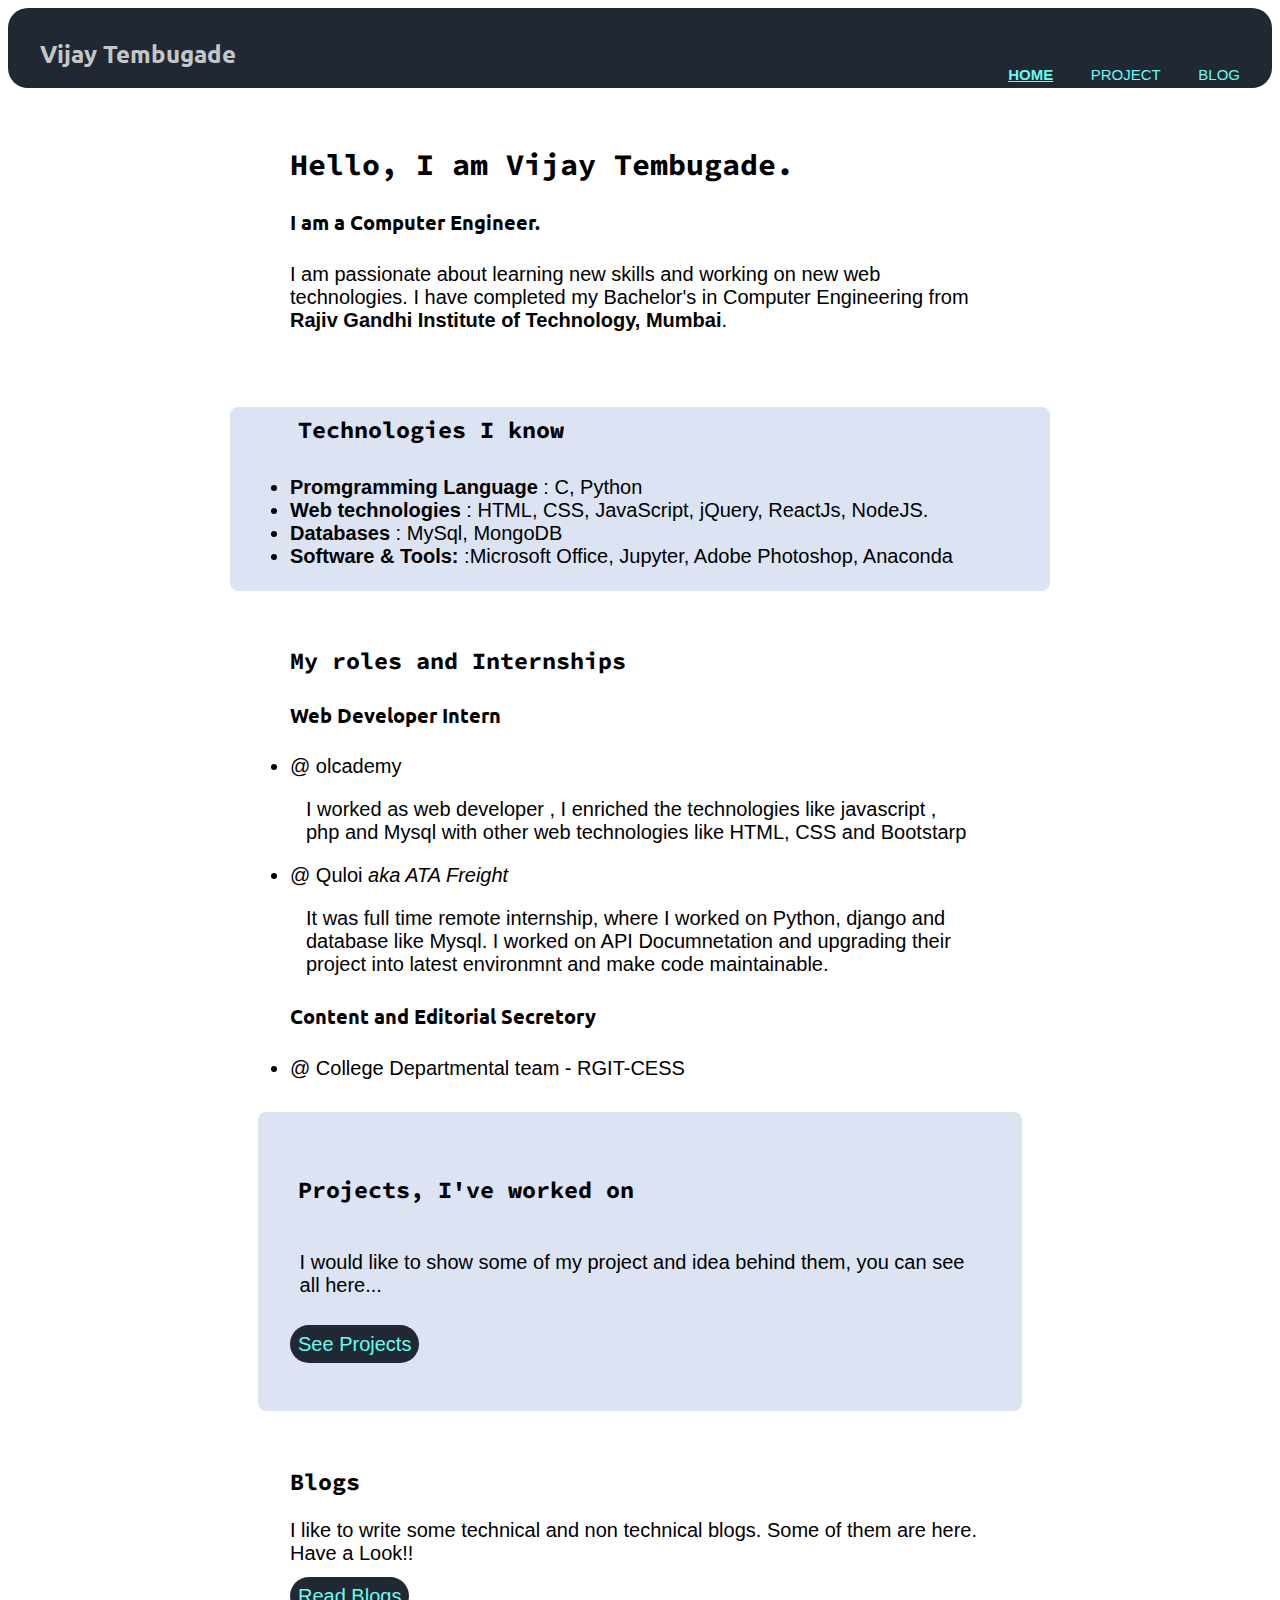
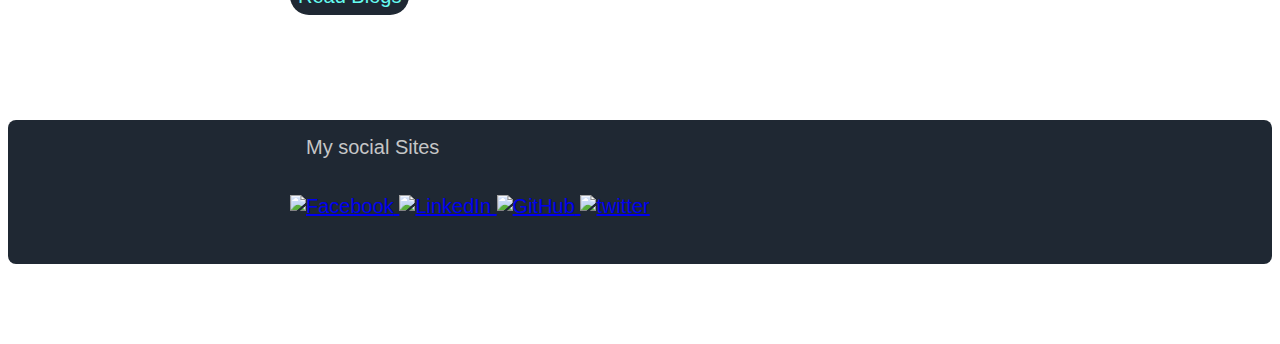
==== index.html @ 0f38e4b9 "Fix: Twitter id" ====
<!DOCTYPE html>
<html lang="en">
  <head>
    <meta charset="UTF-8" />
    <meta http-equiv="X-UA-Compatible" content="IE=edge" />
    <meta name="viewport" content="width=device-width, initial-scale=1.0" />
    <link
      rel="icon"
      href="https://img.icons8.com/officel/16/000000/vulcan-head.png"
      type="image/x-icon"
    />
    <title>Vijay Tembugade</title>
    <link href="styles.css" rel="stylesheet" />
  </head>

  <body>
    <!-- navbar -->
    <nav class="navigator">
      <h4 class="nav-icon sub-title">Vijay Tembugade</h4>
      <div class="div--nav">
        <a class="link" href="index.html"><strong><u>HOME</u></strong></a>
        <a class="link" href="projects.html">PROJECT</a>
        <a class="link" href="blogs.html">BLOG</a>
      </div>
    </nav>

    <div class="container intro">
      <h2 class="title">Hello, I am Vijay Tembugade.</h2>
      <h4 class="sub-title">I am a Computer Engineer.</h4>
      <!-- <h3>Development and research Enthusiastic.</h3> -->
      <p>
        I am passionate about learning new skills and working on new web
        technologies. I have completed my Bachelor's in Computer Engineering
        from <strong>Rajiv Gandhi Institute of Technology, Mumbai</strong>.
      </p>
    </div>
    <div class="technologies-known container">
      <h3 class="title">Technologies I know</h3>
      <li><strong>Promgramming Language</strong> : C, Python</li>
      <li>
        <strong>Web technologies</strong> : HTML, CSS, JavaScript, jQuery,
        ReactJs, NodeJS.
      </li>
      <li><strong>Databases</strong> : MySql, MongoDB</li>
      <li>
        <strong>Software & Tools:</strong> :Microsoft Office, Jupyter, Adobe
        Photoshop, Anaconda
      </li>
      <br />
    </div>

    <div>
      <div class="roles container">
        <h3 class="title">My roles and Internships</h3>
        <h4 class="sub-title">Web Developer Intern</h4>
        <li>
          @ olcademy 
          <!-- <a class="link" href="/olcademy_know"><small>know more</small></a> -->
          <p style="padding: 0rem 1rem;">I worked as web developer , I enriched the technologies like javascript , php and Mysql with other web technologies like HTML, CSS and Bootstarp</p>
        </li>
        <li>
          @ Quloi <i>aka ATA Freight</i>
          <!-- <a class="link" href="/atafreight_know"><small>know more</small></a> -->
          <p style="padding: 0rem 1rem;">It was full time remote internship, where I worked on Python, django and database like Mysql. I worked on API Documnetation and upgrading their project into latest environmnt and make code maintainable.</p>
        </li>

        <h4 class="sub-title">Content and Editorial Secretory</h4>
        <li>@ College Departmental team - RGIT-CESS</li>
      </div>
    </div>

    <div class="project-done container">
      <h3 class="title">Projects, I've worked on</h3>
      <p style="padding: 1rem 0.6rem;">
        I would like to show some of my project and idea behind them, you can
        see all here...
      </p>
      <a class="link show-project" href="/projects.html">See Projects</a>
      <br />
      <br />
    </div>

    <!-- blog -->
    <div class="blogs container">
      <h3 class="title">Blogs</h3>
      <p>
        I like to write some technical and non technical blogs. Some of them are
        here. Have a Look!!
      </p>
      <a class="link show-blogs" href="/blogs.html">Read Blogs</a>
    </div>

    <!-- extra -->

    <footer class="footer">
      <div class="extra-about-me container">
        <!-- <h3 class="title">Want to know more about me?</h3>
        <a class="link show-extra" href="extra.html">Click here</a> -->

        <p class="social">My social Sites</p>
        <div>
          <a href="https://www.facebook.com/vijaytembugade">
            <img
              src="https://img.icons8.com/doodle/48/000000/facebook-new.png"
              title = "Facebook"
            />
          </a>
          <a href="https://www.linkedin.com/in/vijaytembugade/">
            <img
              src="https://img.icons8.com/doodle/48/000000/linkedin--v2.png"
              title="LinkedIn"
            />
          </a>
          <a href="https://www.github.com/vijaytembugade/">
            <img src="https://img.icons8.com/doodle/48/000000/github.png" 
                  title="GitHub"
            />
          </a>
          <a href="https://twitter.com/vijaytembugade/">
            <img src="https://img.icons8.com/doodle/48/000000/twitter.png"
                  title="twitter"
            />
          </a>
        </div>
        <br />
        <br />
      </div>
    </footer>
  </body>
</html>
---- styles.css ----
@import url("https://fonts.googleapis.com/css2?family=Source+Code+Pro&display=swap");
@import url("https://fonts.googleapis.com/css2?family=Lora&family=Ubuntu:wght@400&display=swap");

.title {
  font-family: "Source Code Pro", monospace;
}
.sub-title {
  font-family: "Ubuntu", sans-serif;
}
.fonty {
    font-style: 'Lora', serif !important;
}
body {
  font-family: "Roboto", sans-serif;
  font-size: 20px;
}
.container {
  padding-left: 3em;
  padding-right: 3em;
  max-width: 700px;
  margin: auto;
}
.link {
  text-decoration: none;
  padding: 2rem 1rem;
}

.nav-icon {
  margin: 0rem 1rem;
  color: #c5c6c7;
  padding: 0.2rem 1rem;
  position: relative;
  top: 1.7rem;
  font-size: larger;
}

.navigator {
  background-color: #1f2833;
  border-radius: 1em;
  height: 5rem;
}
.navigator .link {
  color: #66fcf1;
  font-size: 15px;
}

#img1 {
  width: 50%;
  align-items: center;
  position: relative;
  left: 25%;
}
.div--nav {
  padding: 1rem 1rem;
  text-align: right;
}

.technologies-known {
  background-color: #dce3f3;
  border-radius: 0.5rem;
}
.intro {
  padding: 2rem 2rem;
}
.technologies-known > h3 {
  padding: 0.5rem 0.5rem;
}

small {
  font-size: x-small;
}

.project-done {
  background-color: #dce3f3;
  border-radius: 0.5rem;
  padding: 2rem 2rem;
}
.project-done .show-project {
  background-color: #1f2833;
  color: #66fcf1;
  border-radius: 2rem;
  padding: 0.5rem 0.5rem;
}
.project-done > h3 {
  padding: 0.5rem 0.5rem;
}

.blogs {
  padding: 2rem 2rem;
}

.roles {
  padding: 2rem 2rem;
}

.blogs .show-blogs {
  background-color: #1f2833;
  color: #66fcf1;
  border-radius: 2rem;
  padding: 0.5rem 0.5rem;
}

.extra-about-me {
  border-radius: 0.5rem;
}

.extra-about-me .show-extra {
  background-color: #66fcf1;
  color: #1f2833;
  border-radius: 2rem;
  padding: 0.5rem 0.5rem;
}
.extra-about-me > h3 {
  padding: 0.5rem 0.5rem;
  color: #c5c6c7;
}

.footer {
  background-color: #1f2833;
  color: #66fcf1;
  margin: 5rem 0rem;
  border-radius: 0.5rem;
}
.social {
  color: #c5c6c7;
  padding: 1rem 1rem;
}

.social-tag {
  text-decoration: none;
  background-color: azure;
  color: #1f2833;
  padding: 0.2rem 0.2rem;
  border-radius: 0.3rem;
}

/* project css */

.live-demo {
  text-decoration: none;
  background-color: #66fcf1;
  border-color: #1f2833;
  color: black;
  padding: 0.5rem 0.5rem;
  border-radius: 0.3rem;
  display: inline;
  margin: 0.3rem 0.3rem;
}
.source-code {
  text-decoration: none;
  border: 1px solid;

  display: inline;
  color: #66fcf1;
  background-color: #1f2833;
  border-radius: 0.2rem;
  padding: 0.5rem 0.5rem;
}

.hr-color{
  color: #66fcf1;
}

.project-show{
  position:initial;
  left: 50%;
}

/* blogs  css */
.blog-button{
  text-decoration: none;
  border: 1px solid;
  display: inline;
  color: #1f2833;
  background-color: #66fcf1;
  border-radius: 0.2rem;
  padding: 0.5rem 0.5rem;
}
.blog-button:hover{
  text-decoration: none;
  border: 1px solid;
  display: inline;
  color: #66fcf1;
  background-color: #1f2833;
  border-radius: 0.2rem;
  padding: 0.5rem 0.5rem;
}

/* blogs contain */
.blog-content{
  text-align: justify;
  text-justify: inter-word;

}
.blog-show{
padding: 2rem 0rem;
}

@media only screen and (max-width: 500px) {

  body {
    font-size: 16px;
  }
  .nav-icon {
    margin: 0rem 1rem;
    color: #c5c6c7;
    padding: 0.2rem 1rem;
    position: relative;
    top: 0.6rem;
    left: 25%;
    font-size:medium;
  }

  .div--nav{
    text-align: center;
  }
}
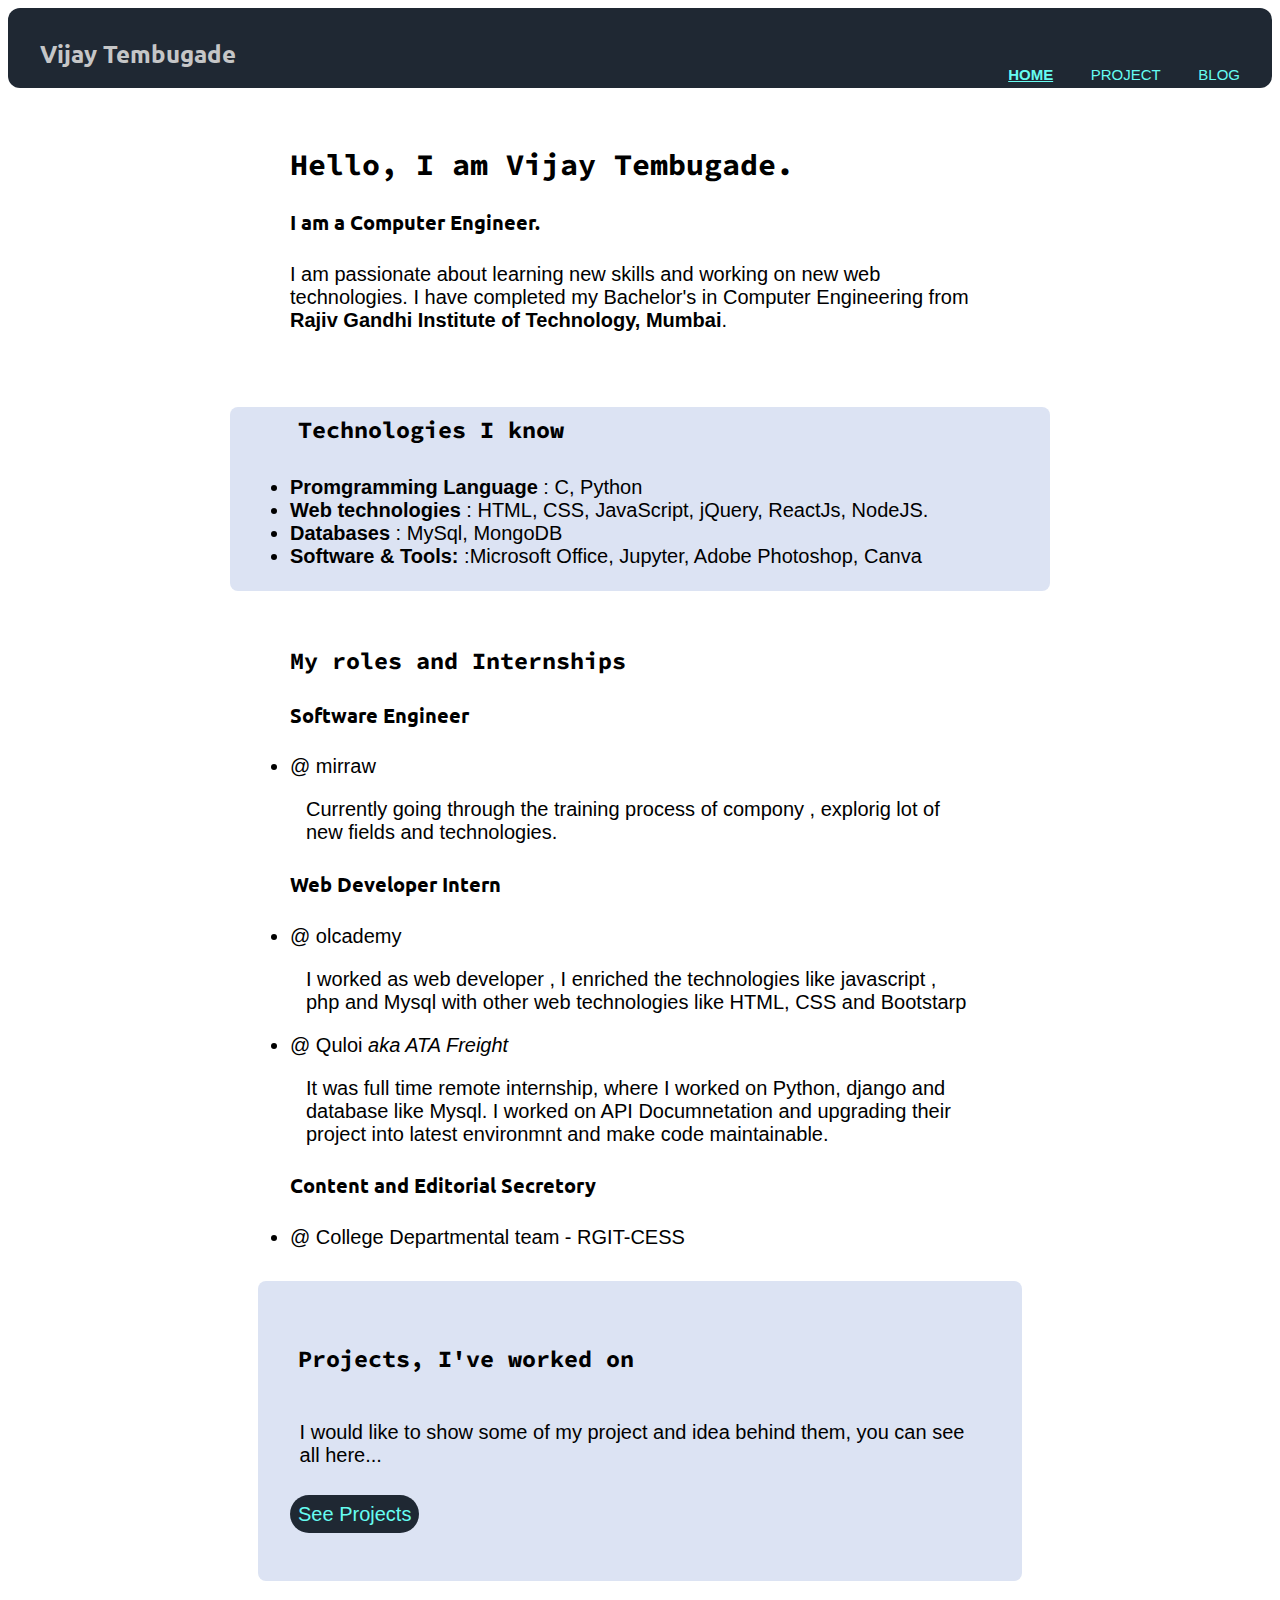
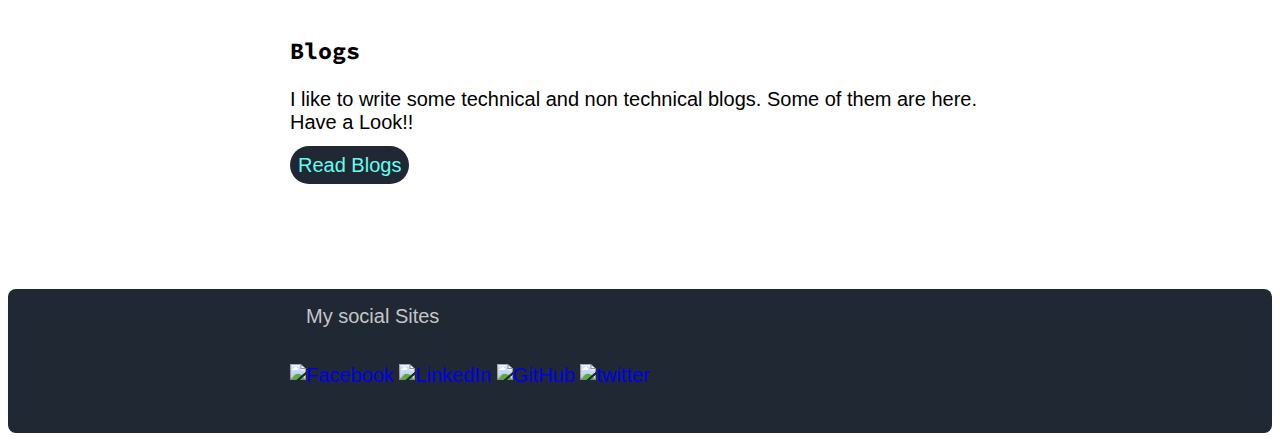
==== commit 6a06f230: "Fix : minor chnages related to ui" ====
--- a/index.html
+++ b/index.html
@@ -44,14 +44,19 @@
       <li><strong>Databases</strong> : MySql, MongoDB</li>
       <li>
         <strong>Software & Tools:</strong> :Microsoft Office, Jupyter, Adobe
-        Photoshop, Anaconda
-      </li>
+        Photoshop, Canva      </li>
       <br />
     </div>
 
     <div>
       <div class="roles container">
         <h3 class="title">My roles and Internships</h3>
+        <h4 class="sub-title">Software Engineer</h4>
+        <li>
+          @ mirraw 
+          <!-- <a class="link" href="/olcademy_know"><small>know more</small></a> -->
+          <p style="padding: 0rem 1rem;">Currently going through the training process of compony , explorig lot of new fields and technologies.</p>
+        </li>
         <h4 class="sub-title">Web Developer Intern</h4>
         <li>
           @ olcademy 
@@ -99,24 +104,24 @@
 
         <p class="social">My social Sites</p>
         <div>
-          <a href="https://www.facebook.com/vijaytembugade">
+          <a  target="_blank"  href="https://www.facebook.com/vijaytembugade">
             <img
               src="https://img.icons8.com/doodle/48/000000/facebook-new.png"
               title = "Facebook"
             />
           </a>
-          <a href="https://www.linkedin.com/in/vijaytembugade/">
+          <a  target="_blank"  href="https://www.linkedin.com/in/vijaytembugade/">
             <img
               src="https://img.icons8.com/doodle/48/000000/linkedin--v2.png"
               title="LinkedIn"
             />
           </a>
-          <a href="https://www.github.com/vijaytembugade/">
+          <a  target="_blank"  href="https://www.github.com/vijaytembugade/">
             <img src="https://img.icons8.com/doodle/48/000000/github.png" 
                   title="GitHub"
             />
           </a>
-          <a href="https://twitter.com/vijaytembugade/">
+          <a  target="_blank"  href="https://twitter.com/vijaytembugade/">
             <img src="https://img.icons8.com/doodle/48/000000/twitter.png"
                   title="twitter"
             />
--- a/styles.css
+++ b/styles.css
@@ -36,7 +36,7 @@
 
 .navigator {
   background-color: #1f2833;
-  border-radius: 1em;
+  border-radius: 0.6em;
   height: 5rem;
 }
 .navigator .link {
@@ -118,7 +118,7 @@
 .footer {
   background-color: #1f2833;
   color: #66fcf1;
-  margin: 5rem 0rem;
+  margin-top : 5rem;
   border-radius: 0.5rem;
 }
 .social {
@@ -214,4 +214,8 @@
   .div--nav{
     text-align: center;
   }
+}
+
+a{
+  text-decoration: none;
 }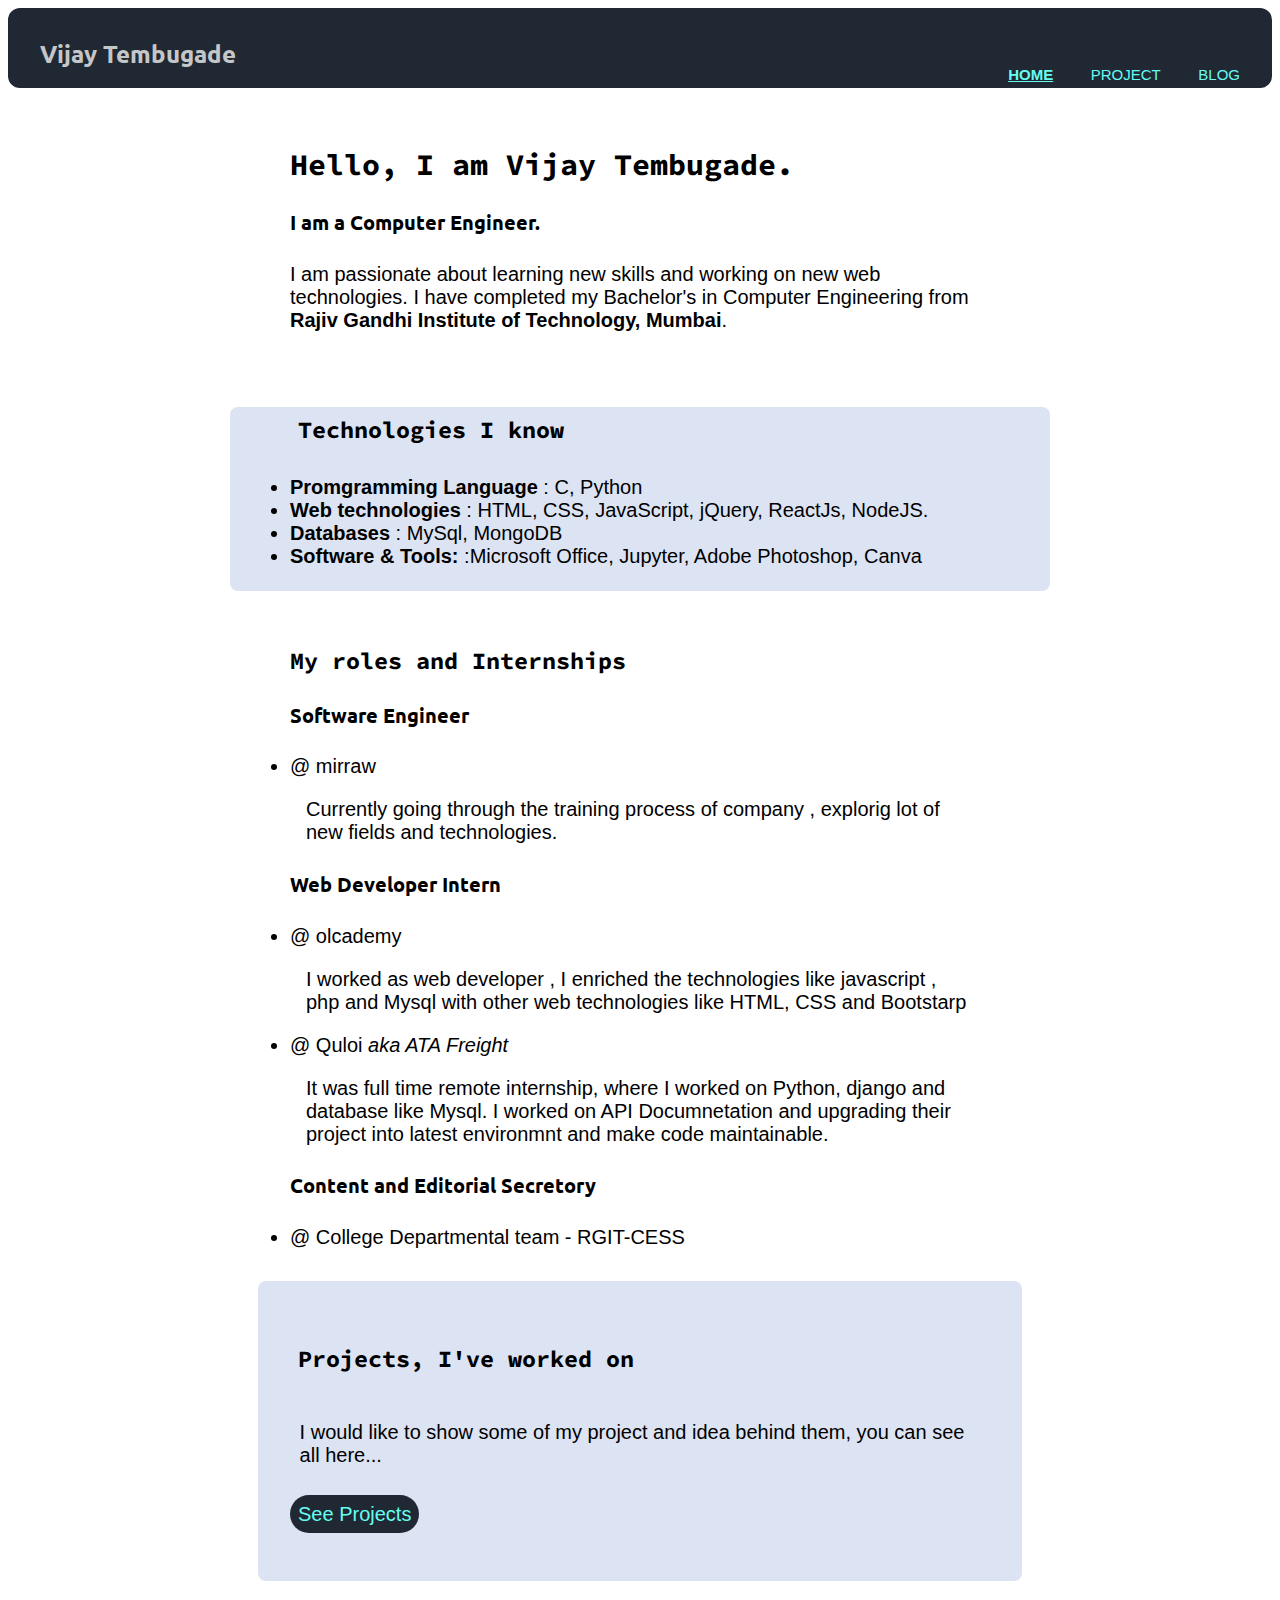
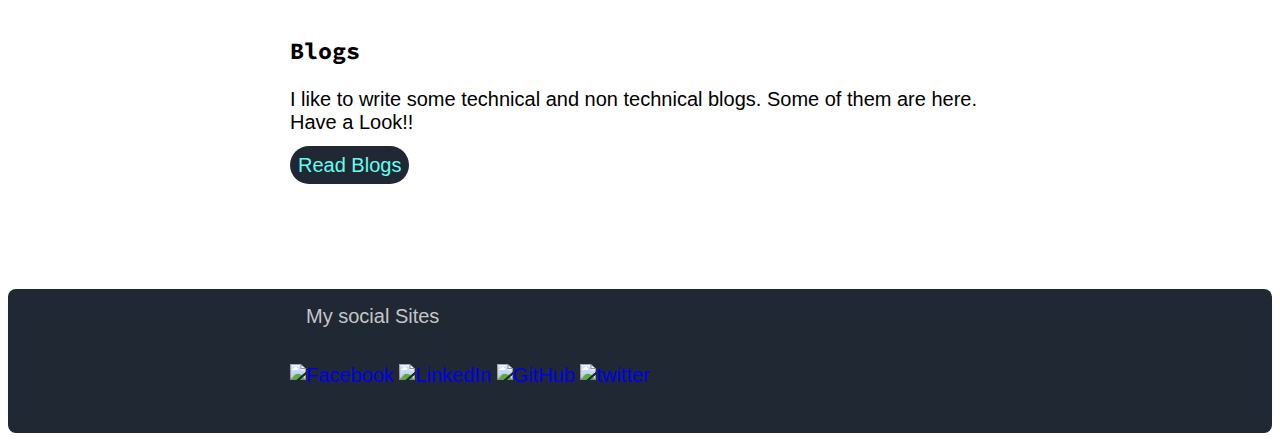
==== commit 6c2c673f: "fix: spell misteks" ====
--- a/index.html
+++ b/index.html
@@ -55,7 +55,7 @@
         <li>
           @ mirraw 
           <!-- <a class="link" href="/olcademy_know"><small>know more</small></a> -->
-          <p style="padding: 0rem 1rem;">Currently going through the training process of compony , explorig lot of new fields and technologies.</p>
+          <p style="padding: 0rem 1rem;">Currently going through the training process of company , explorig lot of new fields and technologies.</p>
         </li>
         <h4 class="sub-title">Web Developer Intern</h4>
         <li>
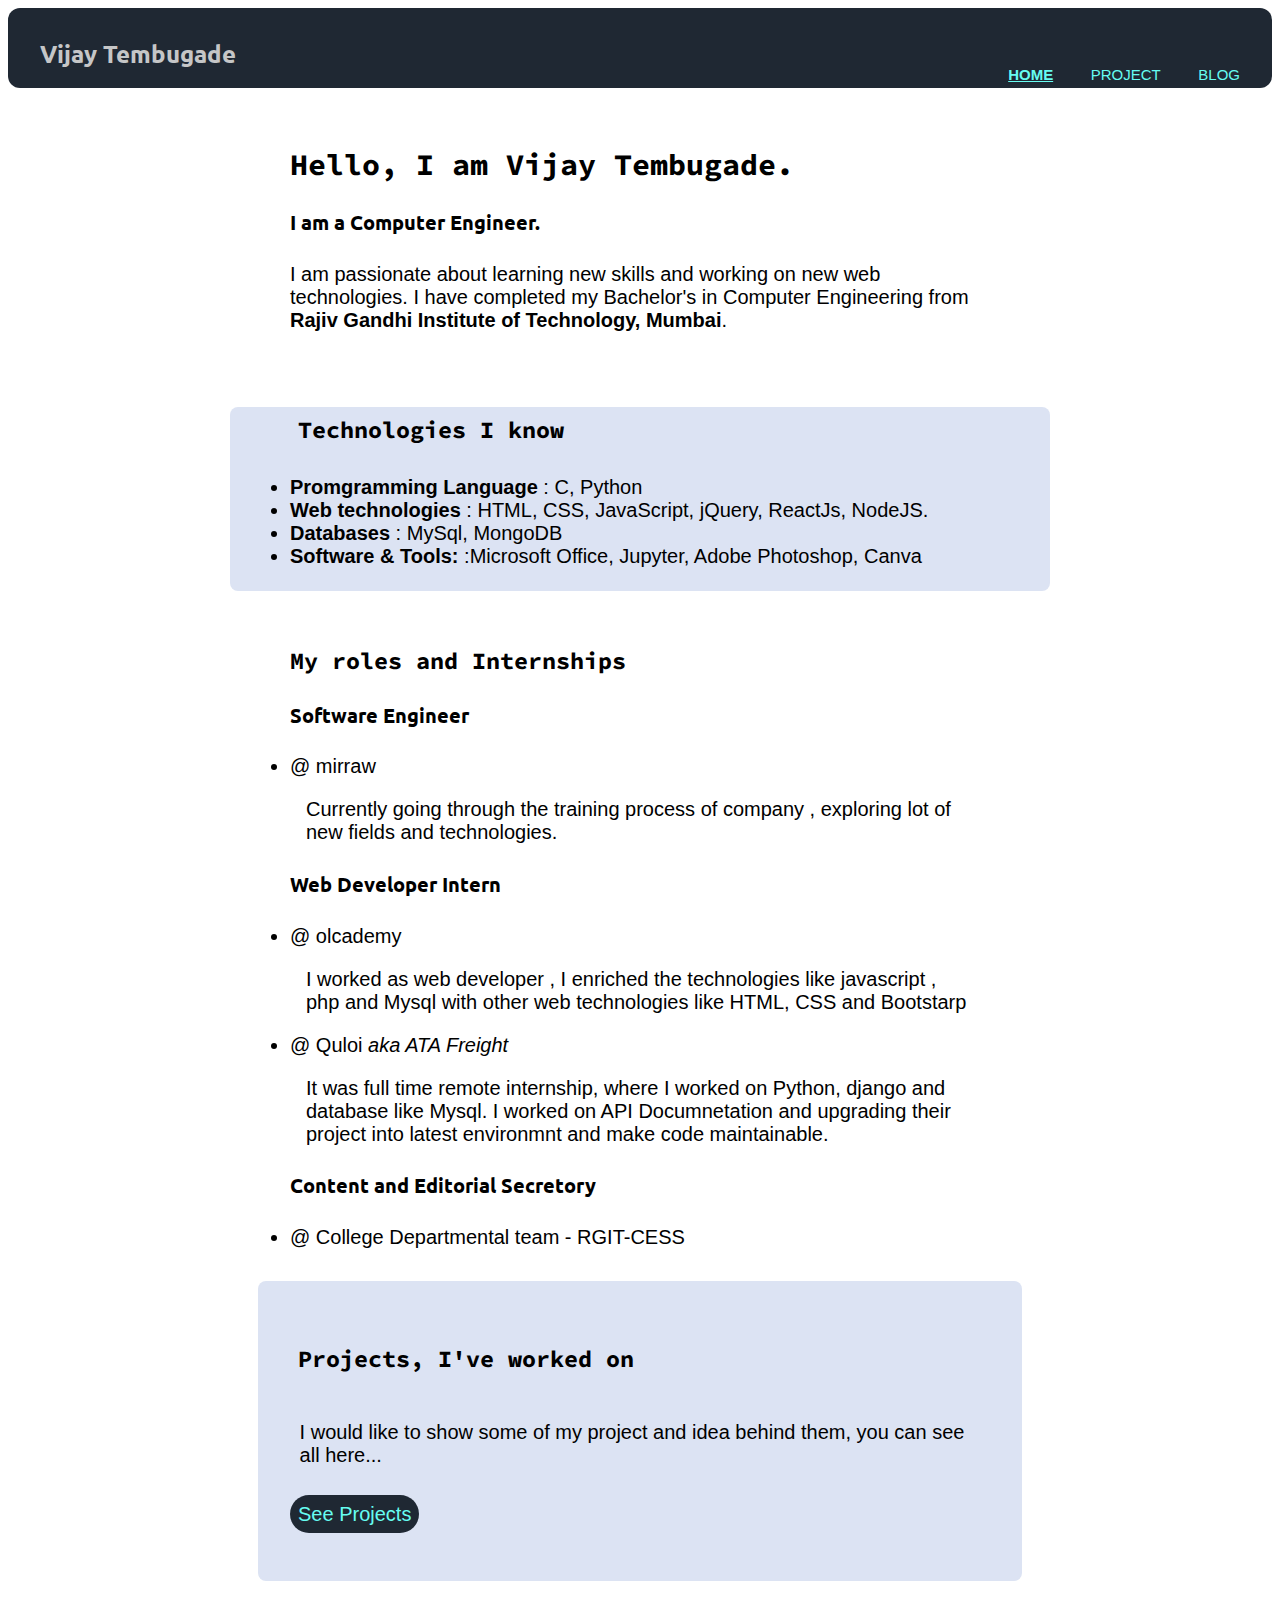
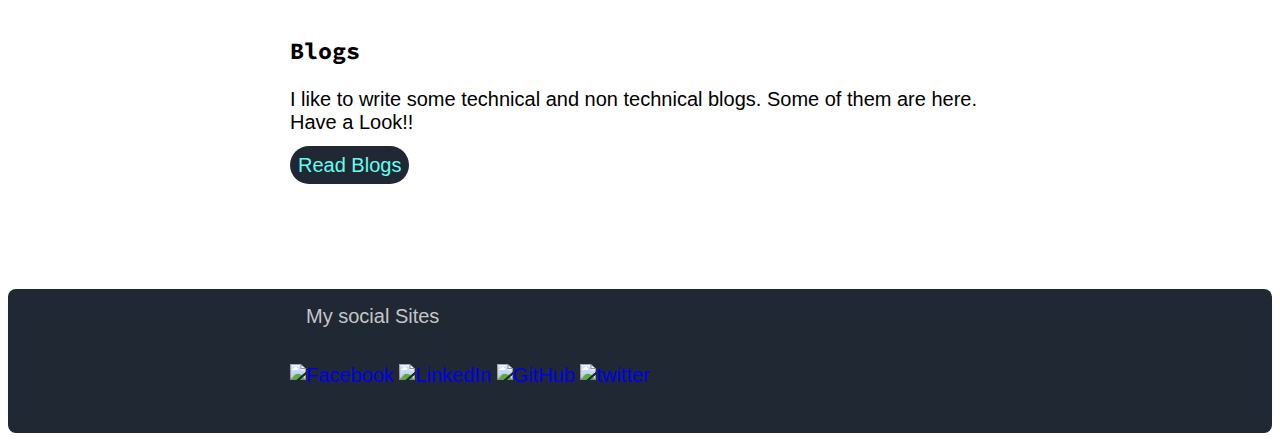
==== commit 3bb11310: "fix : spelling fix" ====
--- a/index.html
+++ b/index.html
@@ -55,7 +55,7 @@
         <li>
           @ mirraw 
           <!-- <a class="link" href="/olcademy_know"><small>know more</small></a> -->
-          <p style="padding: 0rem 1rem;">Currently going through the training process of company , explorig lot of new fields and technologies.</p>
+          <p style="padding: 0rem 1rem;">Currently going through the training process of company , exploring lot of new fields and technologies.</p>
         </li>
         <h4 class="sub-title">Web Developer Intern</h4>
         <li>
--- a/styles.css
+++ b/styles.css
@@ -197,6 +197,13 @@
 }
 
 @media only screen and (max-width: 500px) {
+
+  .container {
+    padding-left: 3em;
+    padding-right: 3em;
+    max-width: 500px;
+    margin: auto;
+  }
 
   body {
     font-size: 16px;
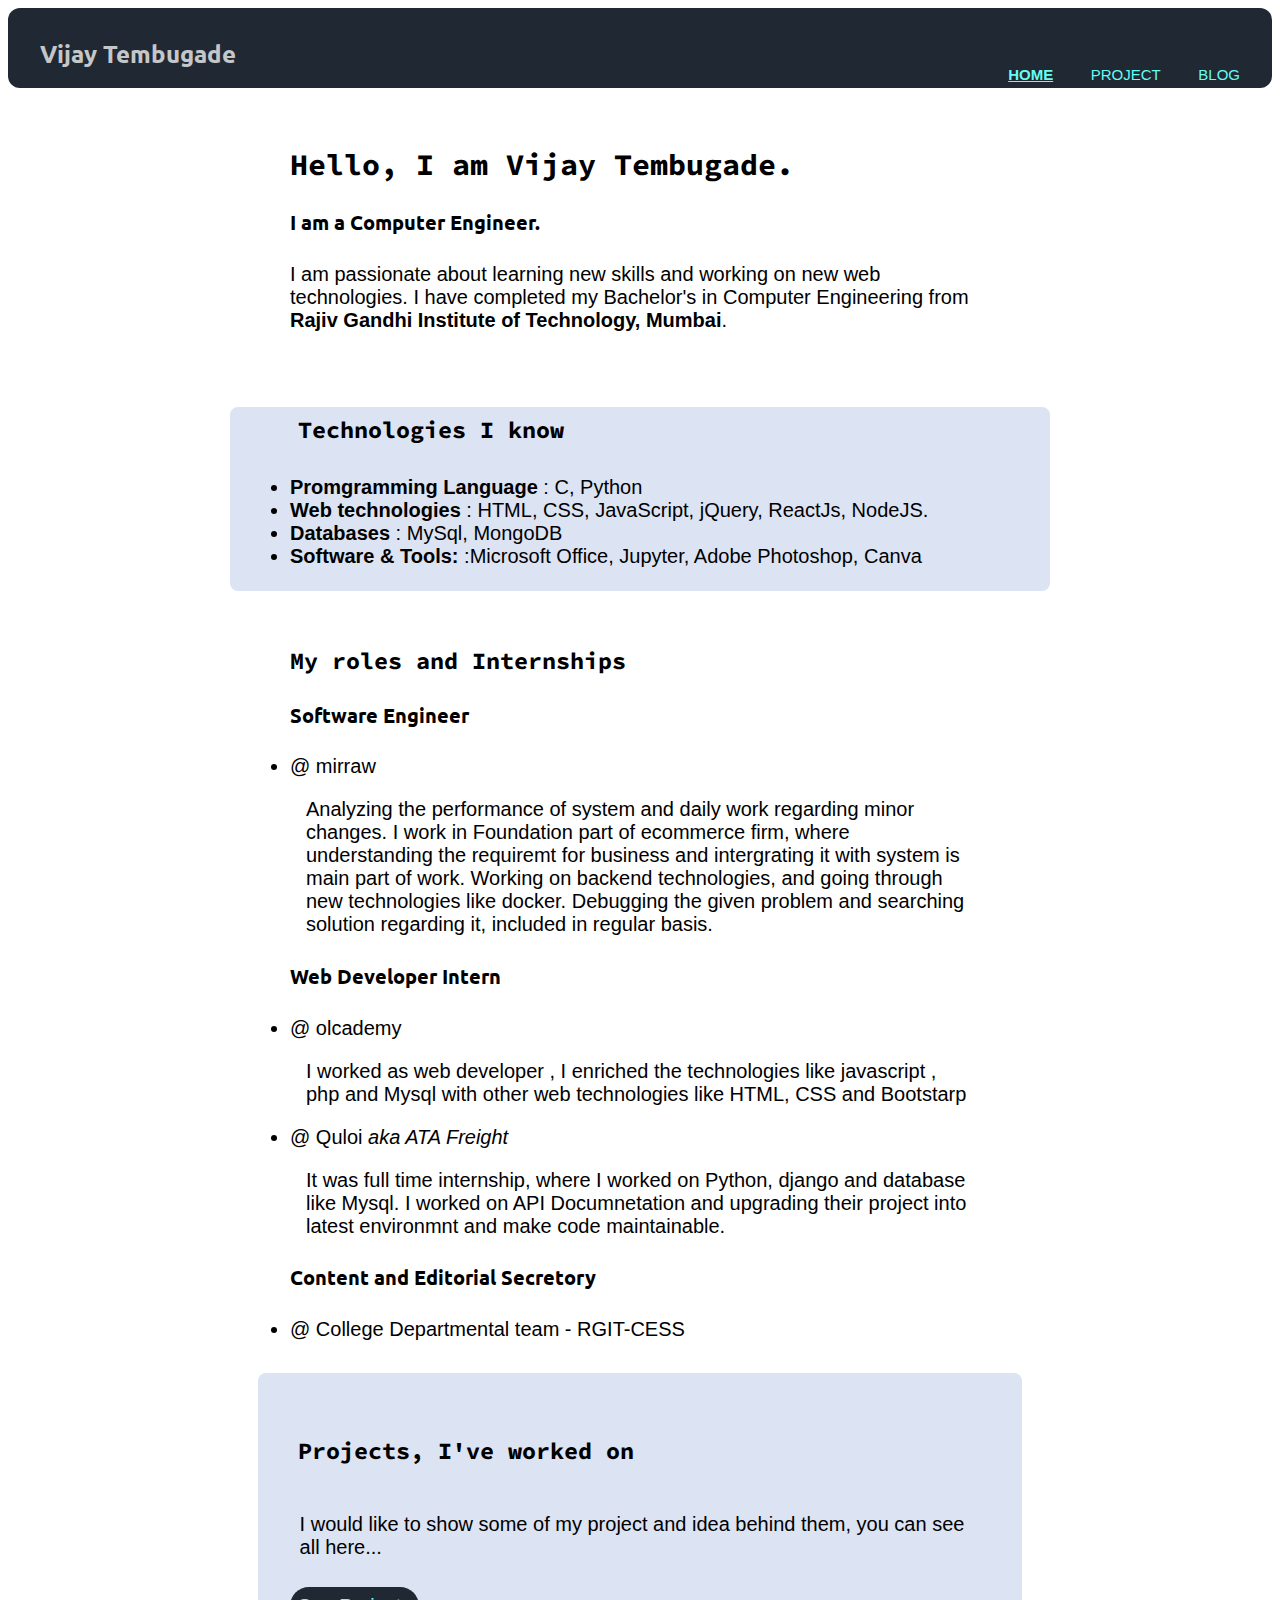
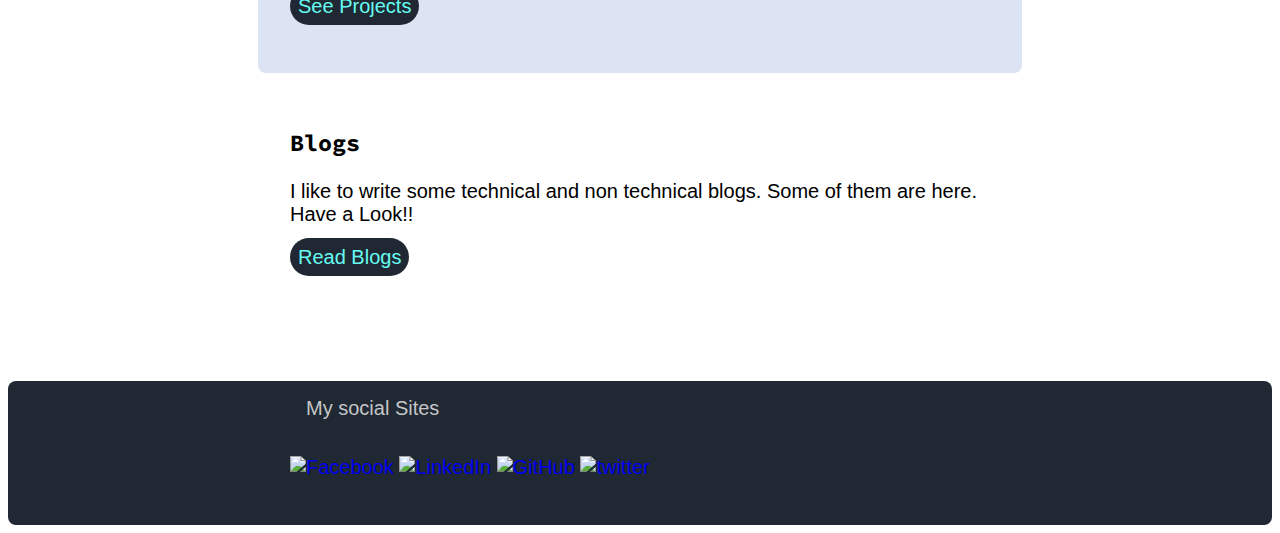
==== commit 95e279b1: "add :  changes in heading and spelling fixed" ====
--- a/index.html
+++ b/index.html
@@ -55,7 +55,9 @@
         <li>
           @ mirraw 
           <!-- <a class="link" href="/olcademy_know"><small>know more</small></a> -->
-          <p style="padding: 0rem 1rem;">Currently going through the training process of company , exploring lot of new fields and technologies.</p>
+          <p style="padding: 0rem 1rem;">
+          Analyzing the performance of system and daily work regarding minor changes. I work in Foundation part of ecommerce firm, where understanding the requiremt for business and intergrating it with system is main part of work. Working on backend technologies, and going through new technologies like docker. Debugging the given problem and searching solution regarding it, included in regular basis.
+          </p>
         </li>
         <h4 class="sub-title">Web Developer Intern</h4>
         <li>
@@ -66,7 +68,7 @@
         <li>
           @ Quloi <i>aka ATA Freight</i>
           <!-- <a class="link" href="/atafreight_know"><small>know more</small></a> -->
-          <p style="padding: 0rem 1rem;">It was full time remote internship, where I worked on Python, django and database like Mysql. I worked on API Documnetation and upgrading their project into latest environmnt and make code maintainable.</p>
+          <p style="padding: 0rem 1rem;">It was full time  internship, where I worked on Python, django and database like Mysql. I worked on API Documnetation and upgrading their project into latest environmnt and make code maintainable.</p>
         </li>
 
         <h4 class="sub-title">Content and Editorial Secretory</h4>
--- a/styles.css
+++ b/styles.css
@@ -201,7 +201,7 @@
   .container {
     padding-left: 3em;
     padding-right: 3em;
-    max-width: 500px;
+    max-width: 100%;
     margin: auto;
   }
 
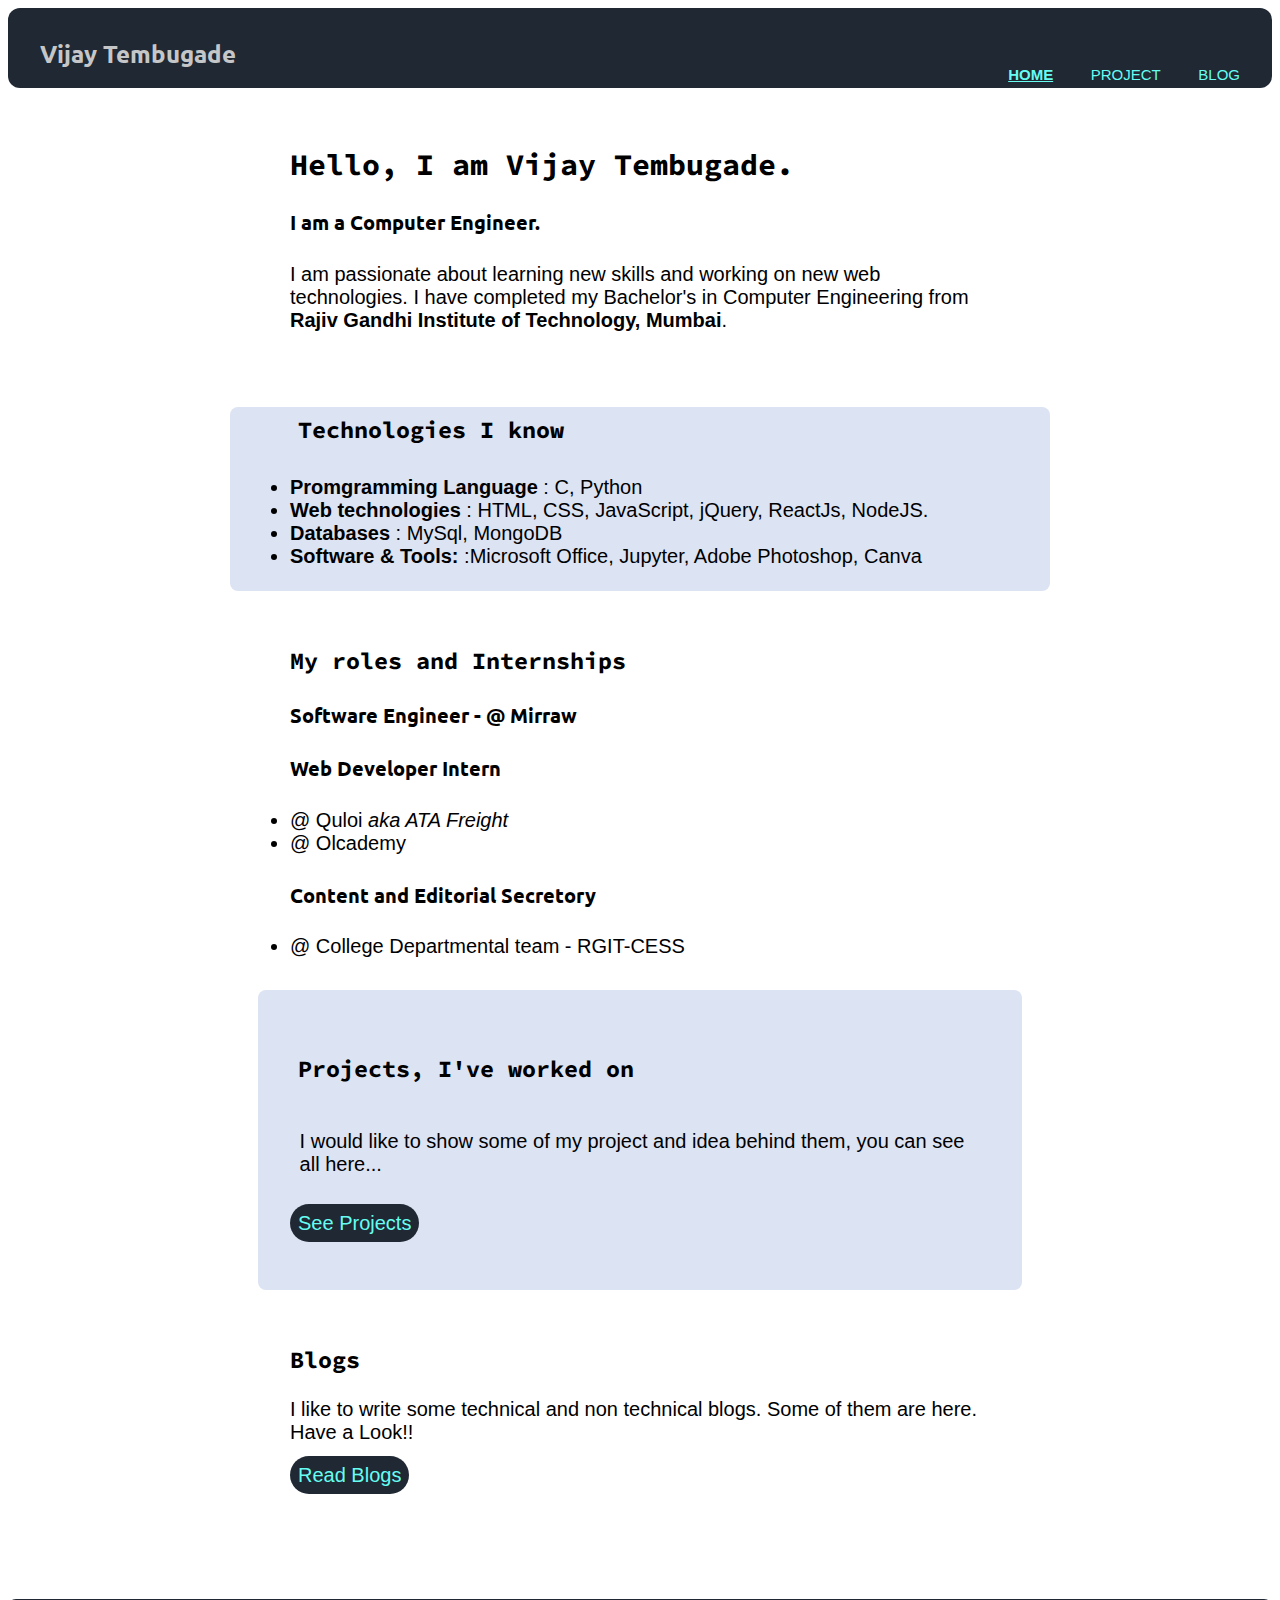
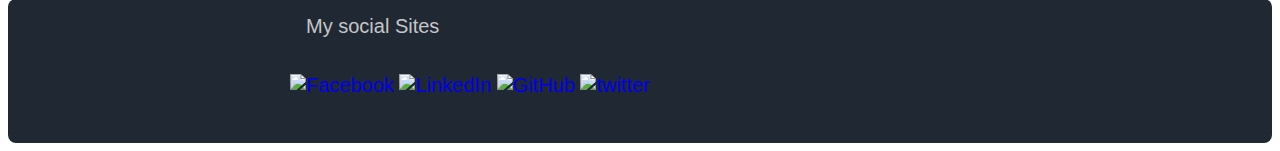
==== commit e23fcf8f: "Changes in portfolio" ====
--- a/index.html
+++ b/index.html
@@ -51,24 +51,23 @@
     <div>
       <div class="roles container">
         <h3 class="title">My roles and Internships</h3>
-        <h4 class="sub-title">Software Engineer</h4>
-        <li>
+        <h4 class="sub-title">Software Engineer - @ Mirraw</h4>
+        <!-- <li>
           @ mirraw 
-          <!-- <a class="link" href="/olcademy_know"><small>know more</small></a> -->
           <p style="padding: 0rem 1rem;">
           Analyzing the performance of system and daily work regarding minor changes. I work in Foundation part of ecommerce firm, where understanding the requiremt for business and intergrating it with system is main part of work. Working on backend technologies, and going through new technologies like docker. Debugging the given problem and searching solution regarding it, included in regular basis.
           </p>
-        </li>
+        </li> -->
         <h4 class="sub-title">Web Developer Intern</h4>
-        <li>
-          @ olcademy 
-          <!-- <a class="link" href="/olcademy_know"><small>know more</small></a> -->
-          <p style="padding: 0rem 1rem;">I worked as web developer , I enriched the technologies like javascript , php and Mysql with other web technologies like HTML, CSS and Bootstarp</p>
-        </li>
         <li>
           @ Quloi <i>aka ATA Freight</i>
           <!-- <a class="link" href="/atafreight_know"><small>know more</small></a> -->
-          <p style="padding: 0rem 1rem;">It was full time  internship, where I worked on Python, django and database like Mysql. I worked on API Documnetation and upgrading their project into latest environmnt and make code maintainable.</p>
+          <!-- <p style="padding: 0rem 1rem;">It was full time  internship, where I worked on Python, django and database like Mysql. I worked on API Documnetation and upgrading their project into latest environmnt and make code maintainable.</p> -->
+        </li>
+        <li>
+          @ Olcademy 
+          <!-- <a class="link" href="/olcademy_know"><small>know more</small></a> -->
+          <!-- <p style="padding: 0rem 1rem;">I worked as web developer , I enriched the technologies like javascript , php and Mysql with other web technologies like HTML, CSS and Bootstarp</p> -->
         </li>
 
         <h4 class="sub-title">Content and Editorial Secretory</h4>
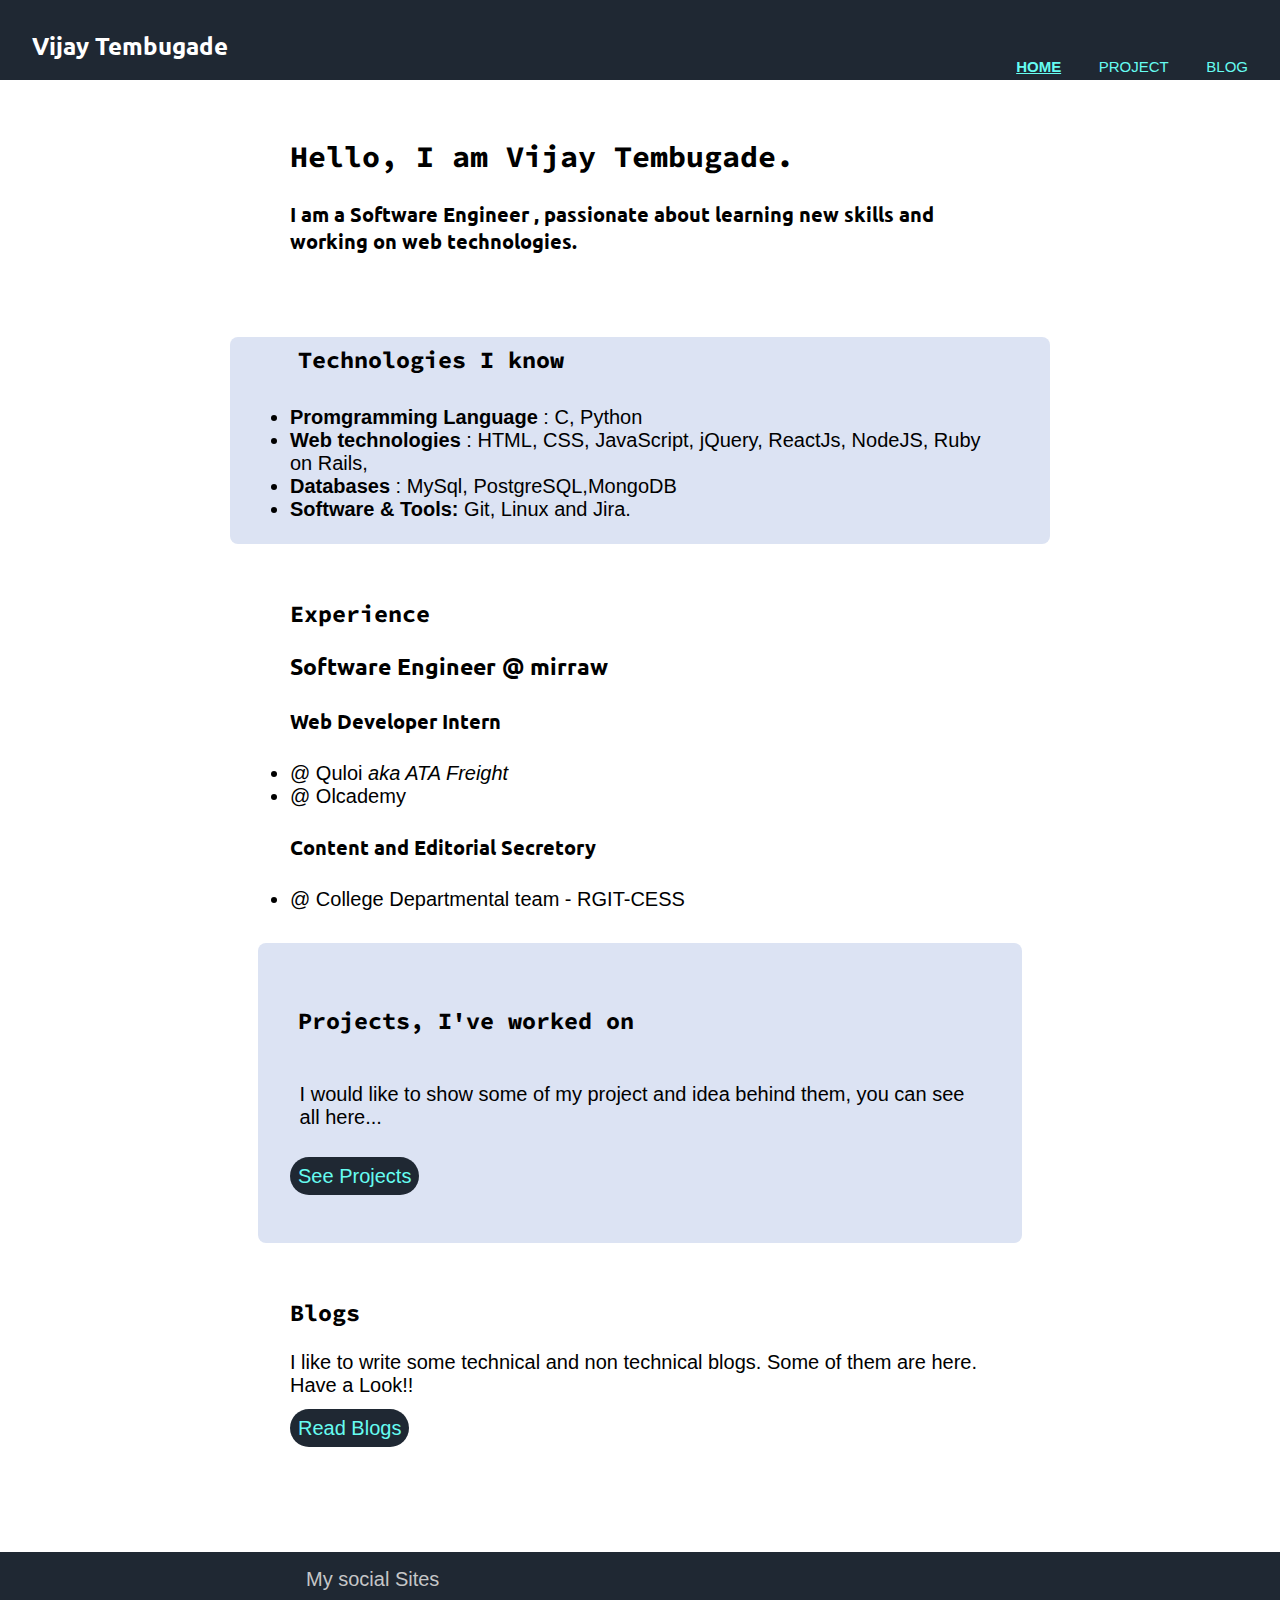
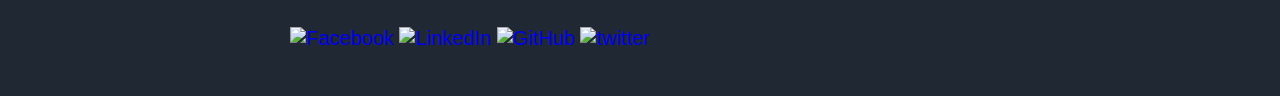
==== commit 99d87430: "Minor changes" ====
--- a/index.html
+++ b/index.html
@@ -26,32 +26,29 @@
 
     <div class="container intro">
       <h2 class="title">Hello, I am Vijay Tembugade.</h2>
-      <h4 class="sub-title">I am a Computer Engineer.</h4>
+      <h4 class="sub-title">I am a Software Engineer , passionate about learning new skills and working on web
+        technologies.</h4>
       <!-- <h3>Development and research Enthusiastic.</h3> -->
-      <p>
-        I am passionate about learning new skills and working on new web
-        technologies. I have completed my Bachelor's in Computer Engineering
-        from <strong>Rajiv Gandhi Institute of Technology, Mumbai</strong>.
-      </p>
+
     </div>
     <div class="technologies-known container">
       <h3 class="title">Technologies I know</h3>
       <li><strong>Promgramming Language</strong> : C, Python</li>
       <li>
         <strong>Web technologies</strong> : HTML, CSS, JavaScript, jQuery,
-        ReactJs, NodeJS.
+        ReactJs, NodeJS, Ruby on Rails,
       </li>
-      <li><strong>Databases</strong> : MySql, MongoDB</li>
+      <li><strong>Databases</strong> : MySql, PostgreSQL,MongoDB</li>
       <li>
-        <strong>Software & Tools:</strong> :Microsoft Office, Jupyter, Adobe
-        Photoshop, Canva      </li>
+        <strong>Software & Tools:</strong> Git, Linux and Jira.   </li>
       <br />
     </div>
 
     <div>
       <div class="roles container">
-        <h3 class="title">My roles and Internships</h3>
-        <h4 class="sub-title">Software Engineer - @ Mirraw</h4>
+        <h3 class="title">Experience</h3>
+        <h3 class="sub-title">Software Engineer @ mirraw</h3>
+        
         <!-- <li>
           @ mirraw 
           <p style="padding: 0rem 1rem;">
--- a/styles.css
+++ b/styles.css
@@ -1,5 +1,9 @@
 @import url("https://fonts.googleapis.com/css2?family=Source+Code+Pro&display=swap");
 @import url("https://fonts.googleapis.com/css2?family=Lora&family=Ubuntu:wght@400&display=swap");
+
+body{
+  margin: 0px;
+}
 
 .title {
   font-family: "Source Code Pro", monospace;
@@ -27,7 +31,7 @@
 
 .nav-icon {
   margin: 0rem 1rem;
-  color: #c5c6c7;
+  color: #ffffff;
   padding: 0.2rem 1rem;
   position: relative;
   top: 1.7rem;
@@ -36,7 +40,6 @@
 
 .navigator {
   background-color: #1f2833;
-  border-radius: 0.6em;
   height: 5rem;
 }
 .navigator .link {
@@ -119,7 +122,6 @@
   background-color: #1f2833;
   color: #66fcf1;
   margin-top : 5rem;
-  border-radius: 0.5rem;
 }
 .social {
   color: #c5c6c7;
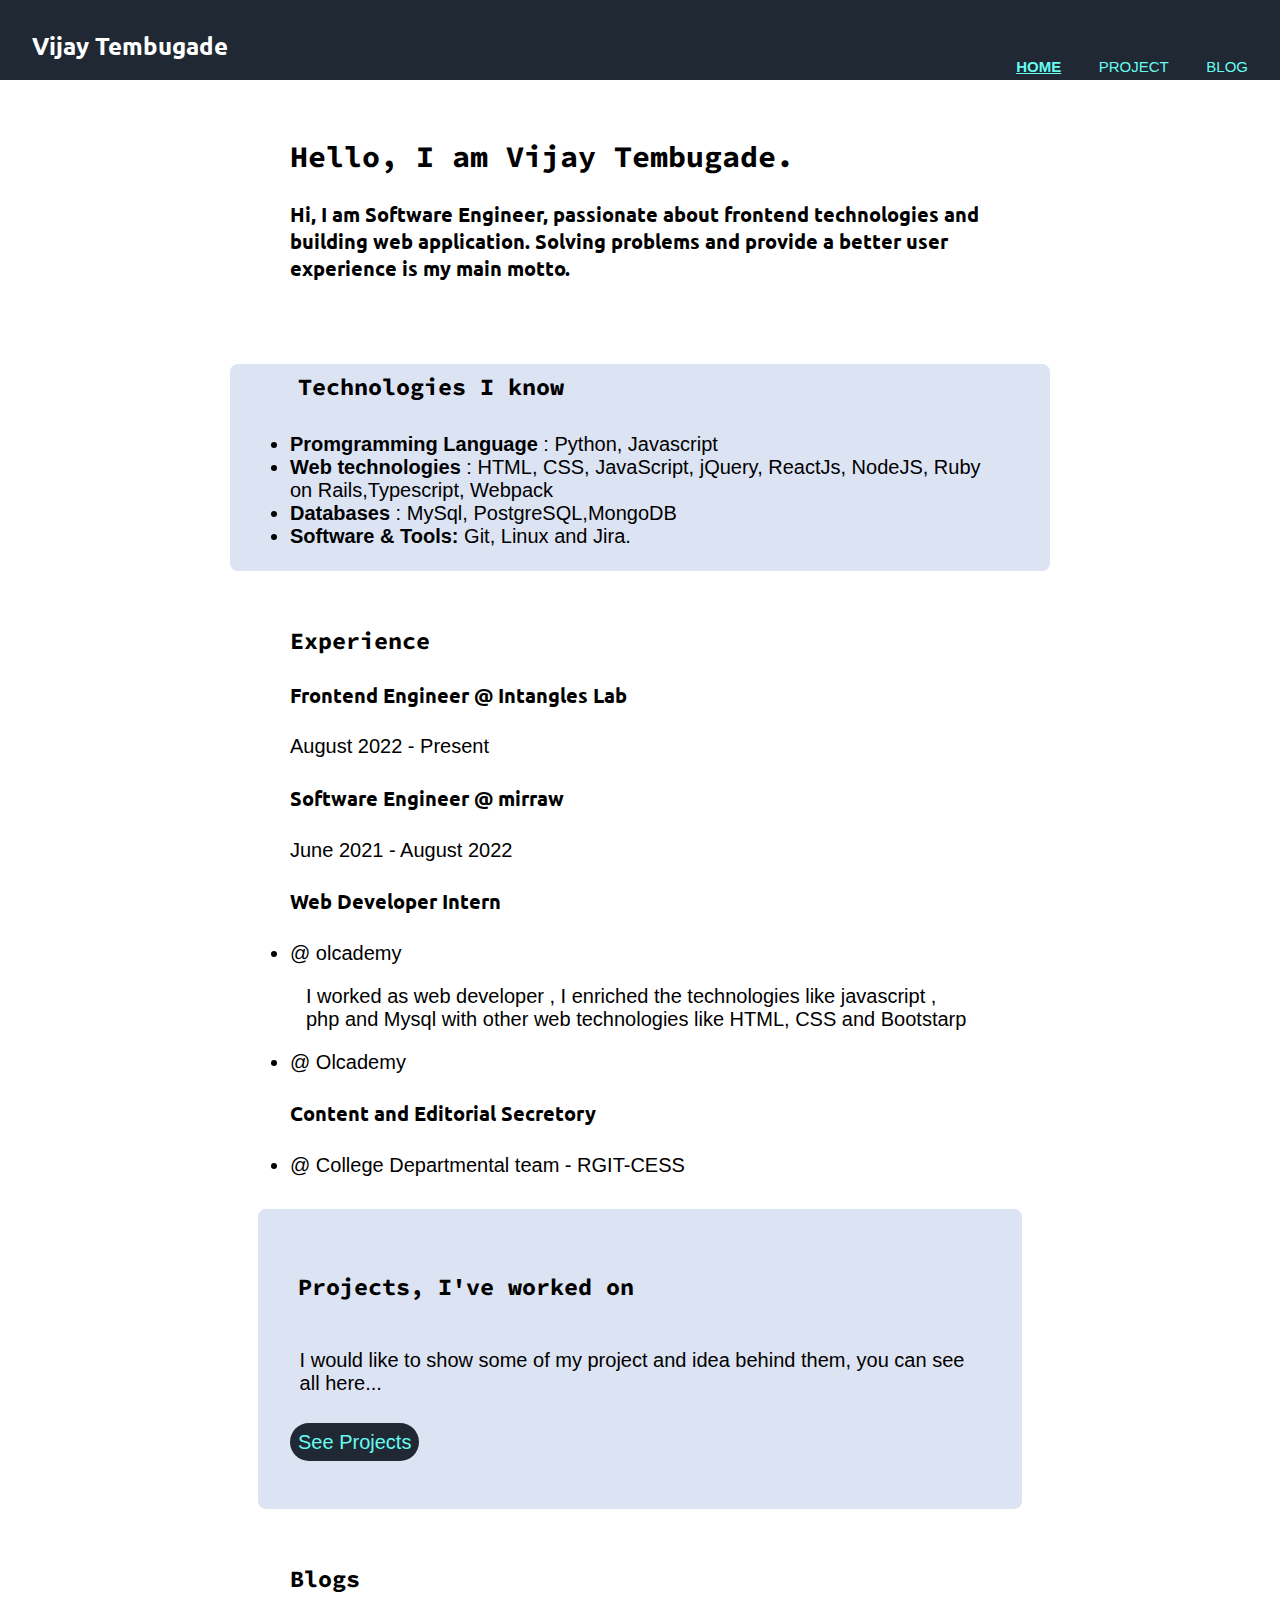
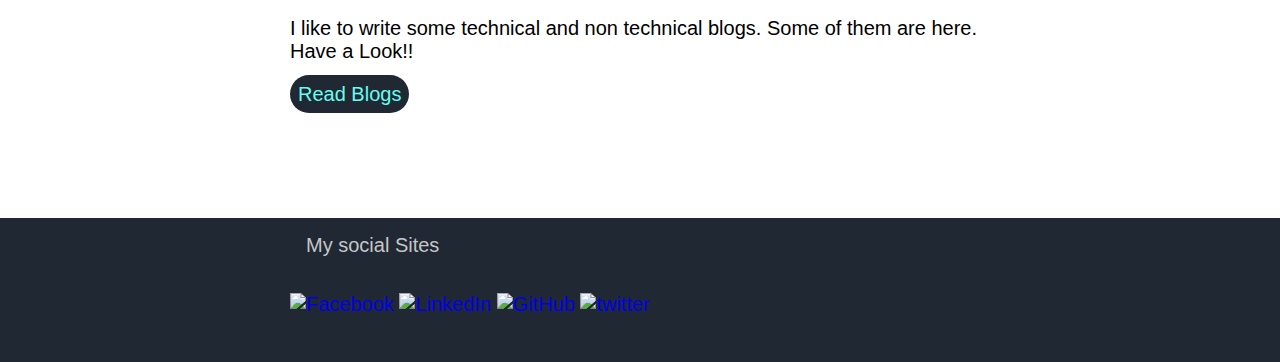
==== commit 1db7d21f: "Changes" ====
--- a/index.html
+++ b/index.html
@@ -18,7 +18,9 @@
     <nav class="navigator">
       <h4 class="nav-icon sub-title">Vijay Tembugade</h4>
       <div class="div--nav">
-        <a class="link" href="index.html"><strong><u>HOME</u></strong></a>
+        <a class="link" href="index.html"
+          ><strong><u>HOME</u></strong></a
+        >
         <a class="link" href="projects.html">PROJECT</a>
         <a class="link" href="blogs.html">BLOG</a>
       </div>
@@ -26,43 +28,50 @@
 
     <div class="container intro">
       <h2 class="title">Hello, I am Vijay Tembugade.</h2>
-      <h4 class="sub-title">I am a Software Engineer , passionate about learning new skills and working on web
-        technologies.</h4>
+      <h4 class="sub-title">
+        Hi, I am Software Engineer, passionate about frontend technologies and
+        building web application. Solving problems and provide a better user
+        experience is my main motto.
+      </h4>
       <!-- <h3>Development and research Enthusiastic.</h3> -->
-
     </div>
     <div class="technologies-known container">
       <h3 class="title">Technologies I know</h3>
-      <li><strong>Promgramming Language</strong> : C, Python</li>
+      <li><strong>Promgramming Language</strong> : Python, Javascript</li>
       <li>
         <strong>Web technologies</strong> : HTML, CSS, JavaScript, jQuery,
-        ReactJs, NodeJS, Ruby on Rails,
+        ReactJs, NodeJS, Ruby on Rails,Typescript, Webpack
       </li>
       <li><strong>Databases</strong> : MySql, PostgreSQL,MongoDB</li>
-      <li>
-        <strong>Software & Tools:</strong> Git, Linux and Jira.   </li>
+      <li><strong>Software & Tools:</strong> Git, Linux and Jira.</li>
       <br />
     </div>
 
     <div>
       <div class="roles container">
         <h3 class="title">Experience</h3>
-        <h3 class="sub-title">Software Engineer @ mirraw</h3>
-        
+        <h4 class="sub-title">Frontend Engineer @ Intangles Lab</h4>
+        <p>August 2022 - Present</p>
+        <h4 class="sub-title">Software Engineer @ mirraw</h4>
+        <p>June 2021 - August 2022</p>
         <!-- <li>
-          @ mirraw 
+          @ mirraw  
           <p style="padding: 0rem 1rem;">
           Analyzing the performance of system and daily work regarding minor changes. I work in Foundation part of ecommerce firm, where understanding the requiremt for business and intergrating it with system is main part of work. Working on backend technologies, and going through new technologies like docker. Debugging the given problem and searching solution regarding it, included in regular basis.
           </p>
         </li> -->
         <h4 class="sub-title">Web Developer Intern</h4>
         <li>
-          @ Quloi <i>aka ATA Freight</i>
-          <!-- <a class="link" href="/atafreight_know"><small>know more</small></a> -->
-          <!-- <p style="padding: 0rem 1rem;">It was full time  internship, where I worked on Python, django and database like Mysql. I worked on API Documnetation and upgrading their project into latest environmnt and make code maintainable.</p> -->
+          @ olcademy
+          <!-- <a class="link" href="/olcademy_know"><small>know more</small></a> -->
+          <p style="padding: 0rem 1rem">
+            I worked as web developer , I enriched the technologies like
+            javascript , php and Mysql with other web technologies like HTML,
+            CSS and Bootstarp
+          </p>
         </li>
         <li>
-          @ Olcademy 
+          @ Olcademy
           <!-- <a class="link" href="/olcademy_know"><small>know more</small></a> -->
           <!-- <p style="padding: 0rem 1rem;">I worked as web developer , I enriched the technologies like javascript , php and Mysql with other web technologies like HTML, CSS and Bootstarp</p> -->
         </li>
@@ -74,7 +83,7 @@
 
     <div class="project-done container">
       <h3 class="title">Projects, I've worked on</h3>
-      <p style="padding: 1rem 0.6rem;">
+      <p style="padding: 1rem 0.6rem">
         I would like to show some of my project and idea behind them, you can
         see all here...
       </p>
@@ -102,26 +111,28 @@
 
         <p class="social">My social Sites</p>
         <div>
-          <a  target="_blank"  href="https://www.facebook.com/vijaytembugade">
+          <a target="_blank" href="https://www.facebook.com/vijaytembugade">
             <img
               src="https://img.icons8.com/doodle/48/000000/facebook-new.png"
-              title = "Facebook"
+              title="Facebook"
             />
           </a>
-          <a  target="_blank"  href="https://www.linkedin.com/in/vijaytembugade/">
+          <a target="_blank" href="https://www.linkedin.com/in/vijaytembugade/">
             <img
               src="https://img.icons8.com/doodle/48/000000/linkedin--v2.png"
               title="LinkedIn"
             />
           </a>
-          <a  target="_blank"  href="https://www.github.com/vijaytembugade/">
-            <img src="https://img.icons8.com/doodle/48/000000/github.png" 
-                  title="GitHub"
+          <a target="_blank" href="https://www.github.com/vijaytembugade/">
+            <img
+              src="https://img.icons8.com/doodle/48/000000/github.png"
+              title="GitHub"
             />
           </a>
-          <a  target="_blank"  href="https://twitter.com/vijaytembugade/">
-            <img src="https://img.icons8.com/doodle/48/000000/twitter.png"
-                  title="twitter"
+          <a target="_blank" href="https://twitter.com/vijaytembugade/">
+            <img
+              src="https://img.icons8.com/doodle/48/000000/twitter.png"
+              title="twitter"
             />
           </a>
         </div>
--- a/styles.css
+++ b/styles.css
@@ -2,6 +2,7 @@
 @import url("https://fonts.googleapis.com/css2?family=Lora&family=Ubuntu:wght@400&display=swap");
 
 body{
+
   margin: 0px;
 }
 
@@ -227,4 +228,4 @@
 
 a{
   text-decoration: none;
-}+}
